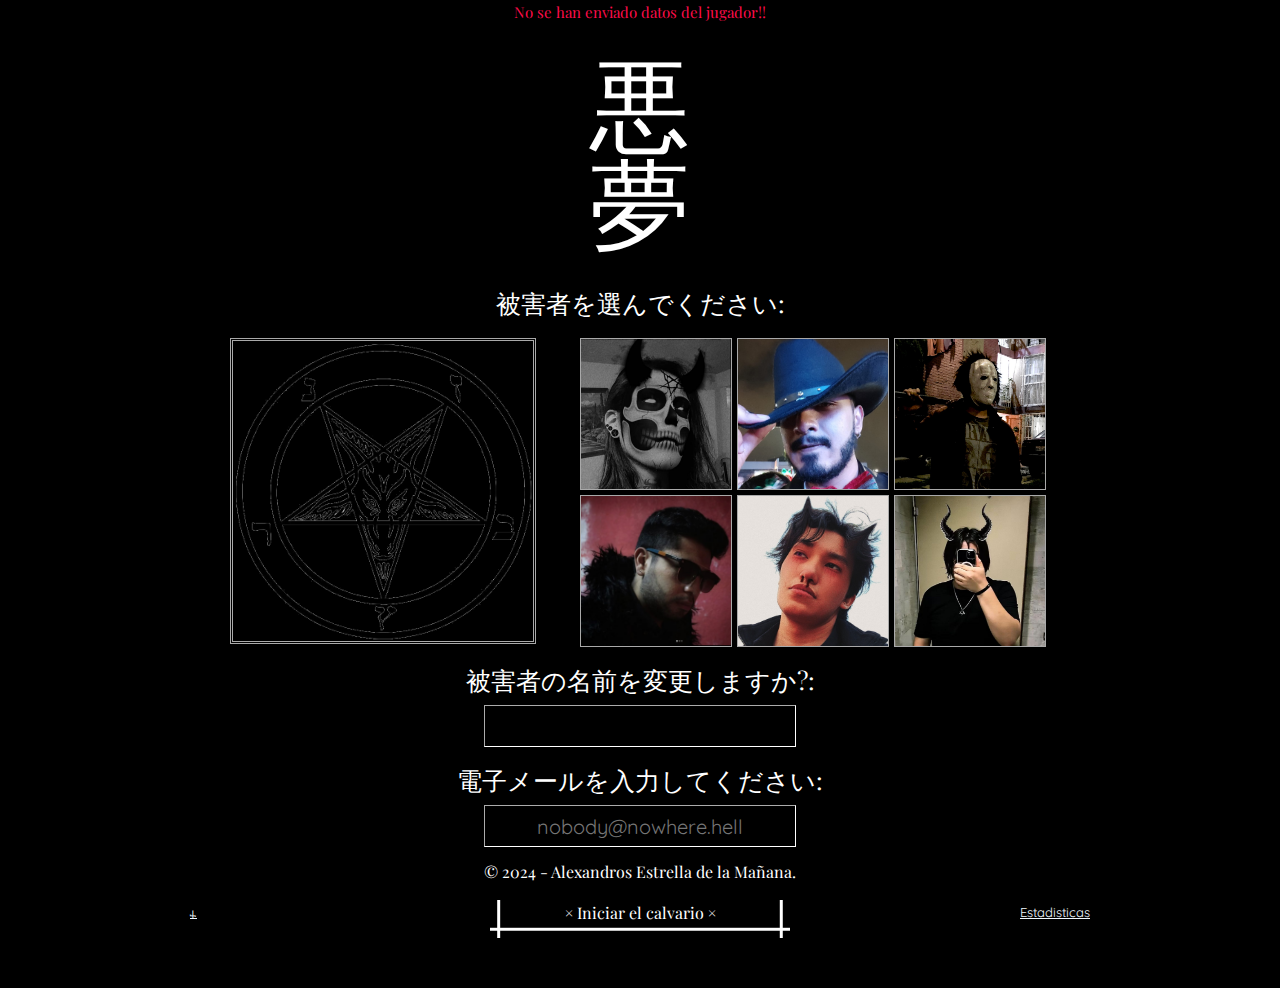
==== 02-TheNightmare/UI/Views/game.html @ d3f201ff "Practices added" ====
<!DOCTYPE html>
<html lang="en">
    <head>
        <meta charset="UTF-8">
        <meta name="viewport" content="width=device-width, initial-scale=1.0">
        <link rel="preconnect" href="https://fonts.googleapis.com">
        <link rel="preconnect" href="https://fonts.gstatic.com" crossorigin>
        <link href="https://fonts.googleapis.com/css2?family=EB+Garamond:ital,wght@0,400..800;1,400..800&family=Playfair:ital,opsz,wght@0,5..1200,300..900;1,5..1200,300..900&display=swap" rel="stylesheet">
        <link rel="stylesheet" href="../Styles/rain-styles.css">
        <link rel="stylesheet" href="../Styles/game-styles.css">
        <title>The Nightmare</title>
    </head>
    <body>
        <header>
            <h2>HolaMundo</h2>
            <h3>HolaMundo</h3>
        </header>
        <main></main>
        <footer></footer>
        <script src="../../Data/Data.js"></script>
        <script src="../../Business/Game.js"></script>
        <script src="../Animations/rain.js"></script>
    </body>
</html>
---- 02-TheNightmare/UI/Styles/rain-styles.css ----
h2 {
    font-family: "Playfair Display", "sans-serif";
}

h3 {
    font-family: "EB Garamond", "sans-serif";
}
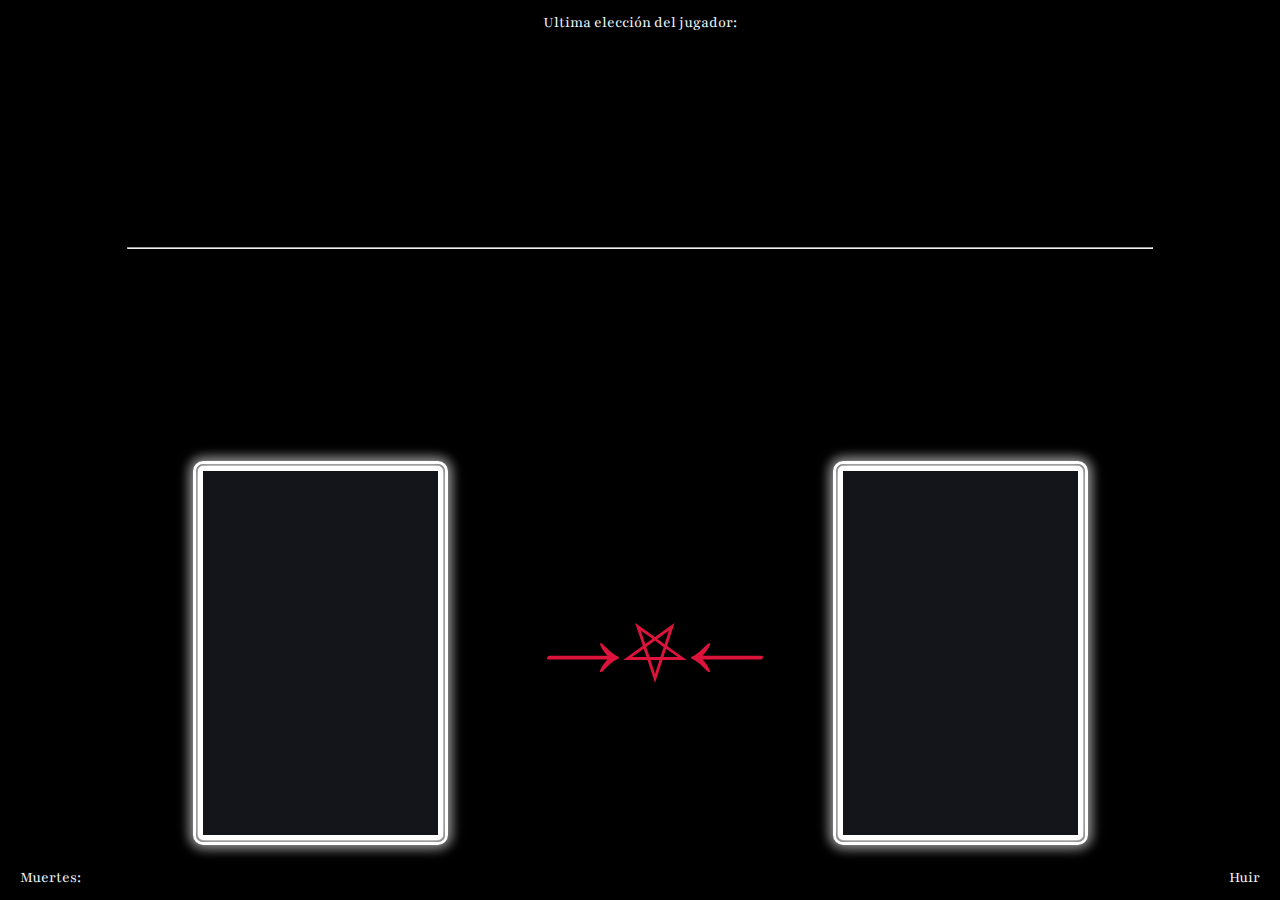
==== commit 8483c399: "ascii imported" ====
--- a/02-TheNightmare/UI/Views/game.html
+++ b/02-TheNightmare/UI/Views/game.html
@@ -3,22 +3,44 @@
     <head>
         <meta charset="UTF-8">
         <meta name="viewport" content="width=device-width, initial-scale=1.0">
+        <!-- <script src="https://code.jquery.com/jquery-3.6.0.min.js"></script> -->
+        <script src="../Animations/jQuery.js"></script>
         <link rel="preconnect" href="https://fonts.googleapis.com">
         <link rel="preconnect" href="https://fonts.gstatic.com" crossorigin>
         <link href="https://fonts.googleapis.com/css2?family=EB+Garamond:ital,wght@0,400..800;1,400..800&family=Playfair:ital,opsz,wght@0,5..1200,300..900;1,5..1200,300..900&display=swap" rel="stylesheet">
+        <link rel="stylesheet" href="../Styles/game-styles.css">
         <link rel="stylesheet" href="../Styles/rain-styles.css">
-        <link rel="stylesheet" href="../Styles/game-styles.css">
         <title>The Nightmare</title>
     </head>
     <body>
+        <!--Inicio de efecto de lluvia-->
+        <div class="rain front-row"></div>
+        <div class="rain back-row"></div>
+        <!--Final de efecto de lluvia-->
+        <!--Inicio de contenedor de imagen ascii-->
+        <div id="ascii-art"></div>
+        <!--Final de contenedor de imagen ascii-->
         <header>
-            <h2>HolaMundo</h2>
-            <h3>HolaMundo</h3>
+            <span>Ultima elección del jugador: </span>
         </header>
-        <main></main>
-        <footer></footer>
+        <main>
+            <section id="text">
+                <div id="narration"><!--Contenido generado de manera dinámica con JS--></div>
+                <hr style="color: white; margin: 0; padding: 0; width: 80%; ">
+                <div id="question"><!--Contenido generado de manera dinámica con JS--></div>
+            </section>
+            <section id="actions">
+                <div id="a-option" class="card gothic-frame"><!--Texto generado de manera dinámica con JS--></div>
+                <div id="choice" class="card">→⛧←</div>
+                <div id="b-option" class="card gothic-frame"><!--Texto generado de manera dinámica con JS--></div>
+            </section>
+        </main>
+        <footer>
+            <span id="deads">Muertes: </span>
+            <span id="exit">Huir</span>
+        </footer>
         <script src="../../Data/Data.js"></script>
-        <script src="../../Business/Game.js"></script>
+        <script src="../../Business/Game.js" type="module"></script>
         <script src="../Animations/rain.js"></script>
     </body>
 </html>--- a/02-TheNightmare/UI/Styles/game-styles.css
+++ b/02-TheNightmare/UI/Styles/game-styles.css
@@ -0,0 +1,175 @@
+/*Selectores Generales*/
+body {
+    display: flex;
+    flex-direction:column;
+    color: aliceblue;
+}
+
+header {
+    height: 5%;
+    text-align: center; /*Centrado horizontal*/
+    align-content: center; /*Centrado vertical*/
+    /* border: 1px solid white; */
+    z-index: 1;
+}
+
+main {
+    height: 90%;
+    width: 100%;
+    /* border: 1px solid lightcoral; */
+    z-index: 1;
+}
+
+footer {
+    height: 5%;
+    align-content: center; /*Centrado vertical*/
+    display: grid;
+    grid-template-columns: 1fr 1fr;
+    padding: 0px 20px 0px 20px;
+    /* border: 1px solid lightgreen; */
+    z-index: 1;
+}
+
+
+/*Selectores de ID*/
+#ascii-art {
+    z-index: 0;
+    position: absolute;
+    width: 100%;
+    height: 100%;
+    left: 0;
+    text-align: center;
+    white-space: pre;
+    background-color: black;
+    color: white;
+}
+
+#text {
+    width: 100%;
+    height: 50%;
+    display: flex;
+    flex-direction: column;
+    align-items: center;
+    text-align: center;
+    /* border: 1px solid lightskyblue; */
+}
+
+#narration {
+    height: 50%;
+    width: 50%;
+    align-content: center;
+    /* border: 1px solid lightcoral; */
+}
+
+#question {
+    height: 50%;
+    width: 70%;
+    align-content: center;
+    /* border: 1px solid lightgreen; */
+}
+
+#actions {
+    height: 50%;
+    display: flex;
+    flex-direction: row;
+    justify-content: center; /*Centrado horizontal de los divs (depende del flex)*/
+    align-items: center; /*Centrado vertical de los divs (depende del flex)*/
+    column-gap: 100px;
+    /* border: 1px solid lightgreen; */
+}
+
+#a-option {
+    /* border: 1px solid greenyellow; */
+}
+
+#choice {
+    /* border: 1px solid blue; */
+    /*box-shadow: 0 0 90px 50px rgba(0, 0, 0, 1);*/ /* Difuminado del borde negro */
+    font-size: 600%;
+}
+
+#b-option {
+    /* border: 1px solid red; */
+}
+
+#deads {
+    grid-column: 1/2;
+    text-align: start;
+}
+
+#exit {
+    grid-column: 2/3;
+    text-align: end;
+}
+
+#narration, #actions {
+    font-family: "EB Garamond", "sans-serif"; 
+}
+
+#question, header, footer {
+    font-family: "Playfair", "sans-serif";
+}
+
+/* font-family: "EB Garamond", "sans-serif"; */
+/* font-family: "Playfair", "sans-serif"; */
+
+
+/*Selectores de Clase*/
+
+.card {
+    background-color: #000;
+    height: 80%;
+    width: 15%;
+    text-align: center;
+    align-content: center;
+}
+
+.gothic-frame {
+    /* width: 300px; */
+    font-size: 150%;
+    padding: 20px;
+    background-color: #14141B; /* Fondo oscuro gótico */
+    color: white; /* Texto blanco para contraste */
+    text-align: center;
+    position: relative;
+    border: 5px solid white; /* Borde externo */
+    border-radius: 5px; /* Bordes ligeramente suavizados */
+    box-shadow: 0 0 15px 5px rgba(255, 255, 255, 0.5), 0 0 5px 1px white; /* Sombras que simulan relieve */
+}
+
+.gothic-frame::before {
+    content: '';
+    position: absolute;
+    top: -10px;
+    left: -10px;
+    right: -10px;
+    bottom: -10px;
+    border: 3px solid white;
+    border-radius: 10px;
+    box-shadow: 0 0 10px 5px rgba(255, 255, 255, 0.3);
+    z-index: -1;
+}
+
+
+@media (max-width: 1300px),(max-height: 900px) {
+    #narration {
+        width: 650px;
+        height: 450px;
+        color: crimson;
+    }
+
+    #question {
+        width: 910px;
+        height: 450px;
+    }
+
+    #choice {
+        font-size: 500%;
+    }
+
+    .card {
+        color: crimson;
+        width: 195px;
+        height: 324px;
+    }
+}
--- a/02-TheNightmare/UI/Styles/rain-styles.css
+++ b/02-TheNightmare/UI/Styles/rain-styles.css
@@ -1,7 +1,103 @@
-h2 {
-    font-family: "Playfair Display", "sans-serif";
+html {
+    height: 100%;
 }
 
-h3 {
-    font-family: "EB Garamond", "sans-serif";
-}+body {
+    height: 100%;
+    margin: 0;
+    overflow: hidden;
+    /* background: linear-gradient(to bottom, #202020, #111119); */
+}
+
+.rain {
+    position: absolute;
+    left: 0;
+    width: 100%;
+    height: 100%;
+    z-index: 4;
+}
+
+.rain.back-row {
+    display: none;
+    z-index: 3;
+    bottom: 60px;
+    opacity: 0.5;
+}
+
+body.back-row-toggle .rain.back-row {
+    display: block;
+}
+
+.drop {
+    position: absolute;
+    bottom: 100%;
+    width: 15px;
+    height: 120px;
+    pointer-events: none;
+    animation: drop 0.5s linear infinite;
+}
+
+@keyframes drop {
+    0% {
+        transform: translateY(0vh);
+    }
+    75% {
+        transform: translateY(90vh);
+    }
+    100% {
+        transform: translateY(90vh);
+    }
+}
+
+.stem {
+    width: 1px;
+    height: 60%;
+    margin-left: 7px;
+    background: linear-gradient(to bottom, rgba(255, 255, 255, 0), rgba(255, 255, 255, 0.25));
+    animation: stem 0.5s linear infinite;
+}
+
+@keyframes stem {
+    0% {
+        opacity: 1;
+    }
+    65% {
+        opacity: 1;
+    }
+    75% {
+        opacity: 0;
+    }
+    100% {
+        opacity: 0;
+    }
+}
+
+.splat {
+    width: 15px;
+    height: 10px;
+    border-top: 2px dotted rgba(255, 255, 255, 0.5);
+    border-radius: 50%;
+    opacity: 1;
+    transform: scale(0);
+    animation: splat 0.5s linear infinite;
+    /* display: none; */
+}
+
+@keyframes splat {
+    0% {
+        opacity: 1;
+        transform: scale(0);
+    }
+    80% {
+        opacity: 1;
+        transform: scale(0);
+    }
+    90% {
+        opacity: 0.5;
+        transform: scale(1);
+    }
+    100% {
+        opacity: 0;
+        transform: scale(1.5);
+    }
+}
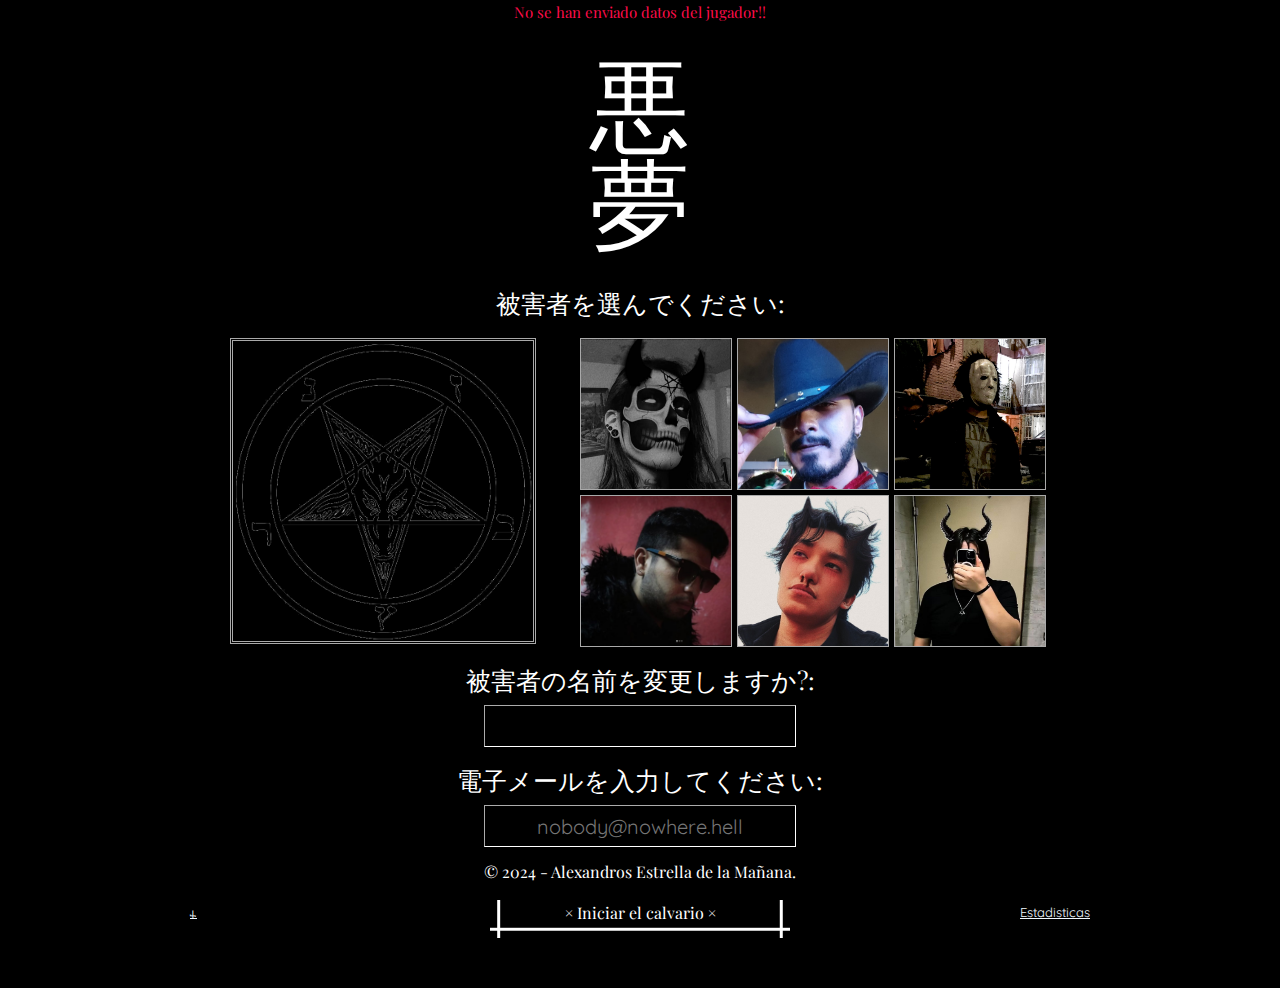
==== commit 3b1c77b9: "click event bug fixed" ====
--- a/02-TheNightmare/UI/Views/game.html
+++ b/02-TheNightmare/UI/Views/game.html
@@ -20,8 +20,8 @@
         <!--Inicio de contenedor de imagen ascii-->
         <div id="ascii-art"></div>
         <!--Final de contenedor de imagen ascii-->
-        <header>
-            <span>Ultima elección del jugador: </span>
+        <header id="lastOption">
+            <span>Ultima elección del jugador - </span>
         </header>
         <main>
             <section id="text">
@@ -30,17 +30,19 @@
                 <div id="question"><!--Contenido generado de manera dinámica con JS--></div>
             </section>
             <section id="actions">
-                <div id="a-option" class="card gothic-frame"><!--Texto generado de manera dinámica con JS--></div>
+                <div id="a-option" class="card gothic-frame" draggable="true"><!--Texto generado de manera dinámica con JS--></div>
                 <div id="choice" class="card">→⛧←</div>
-                <div id="b-option" class="card gothic-frame"><!--Texto generado de manera dinámica con JS--></div>
+                <div id="b-option" class="card gothic-frame" draggable="true"><!--Texto generado de manera dinámica con JS--></div>
             </section>
         </main>
         <footer>
             <span id="deads">Muertes: </span>
-            <span id="exit">Huir</span>
+            <form action="../Views/menu.html" id="exit">
+                <button type="submit">Huir</a>
+            </form>
         </footer>
         <script src="../../Data/Data.js"></script>
+        <script src="../Animations/rain.js"></script>
         <script src="../../Business/Game.js" type="module"></script>
-        <script src="../Animations/rain.js"></script>
     </body>
 </html>--- a/02-TheNightmare/UI/Styles/game-styles.css
+++ b/02-TheNightmare/UI/Styles/game-styles.css
@@ -10,14 +10,14 @@
     text-align: center; /*Centrado horizontal*/
     align-content: center; /*Centrado vertical*/
     /* border: 1px solid white; */
-    z-index: 1;
+    z-index: 4; /*Hasta el frente para sea la capa con la que interactuamos*/
 }
 
 main {
     height: 90%;
     width: 100%;
     /* border: 1px solid lightcoral; */
-    z-index: 1;
+    z-index: 4; /*Hasta el frente para sea la capa con la que interactuamos*/
 }
 
 footer {
@@ -27,13 +27,12 @@
     grid-template-columns: 1fr 1fr;
     padding: 0px 20px 0px 20px;
     /* border: 1px solid lightgreen; */
-    z-index: 1;
+    z-index: 4; /*Hasta el frente para sea la capa con la que interactuamos*/
 }
 
 
 /*Selectores de ID*/
 #ascii-art {
-    z-index: 0;
     position: absolute;
     width: 100%;
     height: 100%;
@@ -42,6 +41,7 @@
     white-space: pre;
     background-color: black;
     color: white;
+    z-index: 0; /*El ascii art va al fondo, cambia a 5 cuando es llamado para sobreponerse*/
 }
 
 #text {
@@ -65,6 +65,7 @@
     height: 50%;
     width: 70%;
     align-content: center;
+    font-size: large;
     /* border: 1px solid lightgreen; */
 }
 
@@ -147,7 +148,7 @@
     border: 3px solid white;
     border-radius: 10px;
     box-shadow: 0 0 10px 5px rgba(255, 255, 255, 0.3);
-    z-index: -1;
+    z-index: 3; /*La decoración de los frames va entre los elementos principales (header/main/footer) y la lluvia*/
 }
 
 
@@ -155,7 +156,7 @@
     #narration {
         width: 650px;
         height: 450px;
-        color: crimson;
+        /* color: crimson; */
     }
 
     #question {
@@ -168,8 +169,13 @@
     }
 
     .card {
-        color: crimson;
+        /* color: crimson; */
         width: 195px;
         height: 324px;
     }
 }
+
+button {
+    background-color: #000;
+    color: aliceblue;
+}--- a/02-TheNightmare/UI/Styles/rain-styles.css
+++ b/02-TheNightmare/UI/Styles/rain-styles.css
@@ -14,14 +14,14 @@
     left: 0;
     width: 100%;
     height: 100%;
-    z-index: 4;
+    z-index: 2;/*Capa 2 de lluvia, abajo de la decoración de los frames*/
 }
 
 .rain.back-row {
     display: none;
-    z-index: 3;
     bottom: 60px;
     opacity: 0.5;
+    z-index: 1; /*Capa 1 de lluvia (por encima de ascii art)*/
 }
 
 body.back-row-toggle .rain.back-row {
